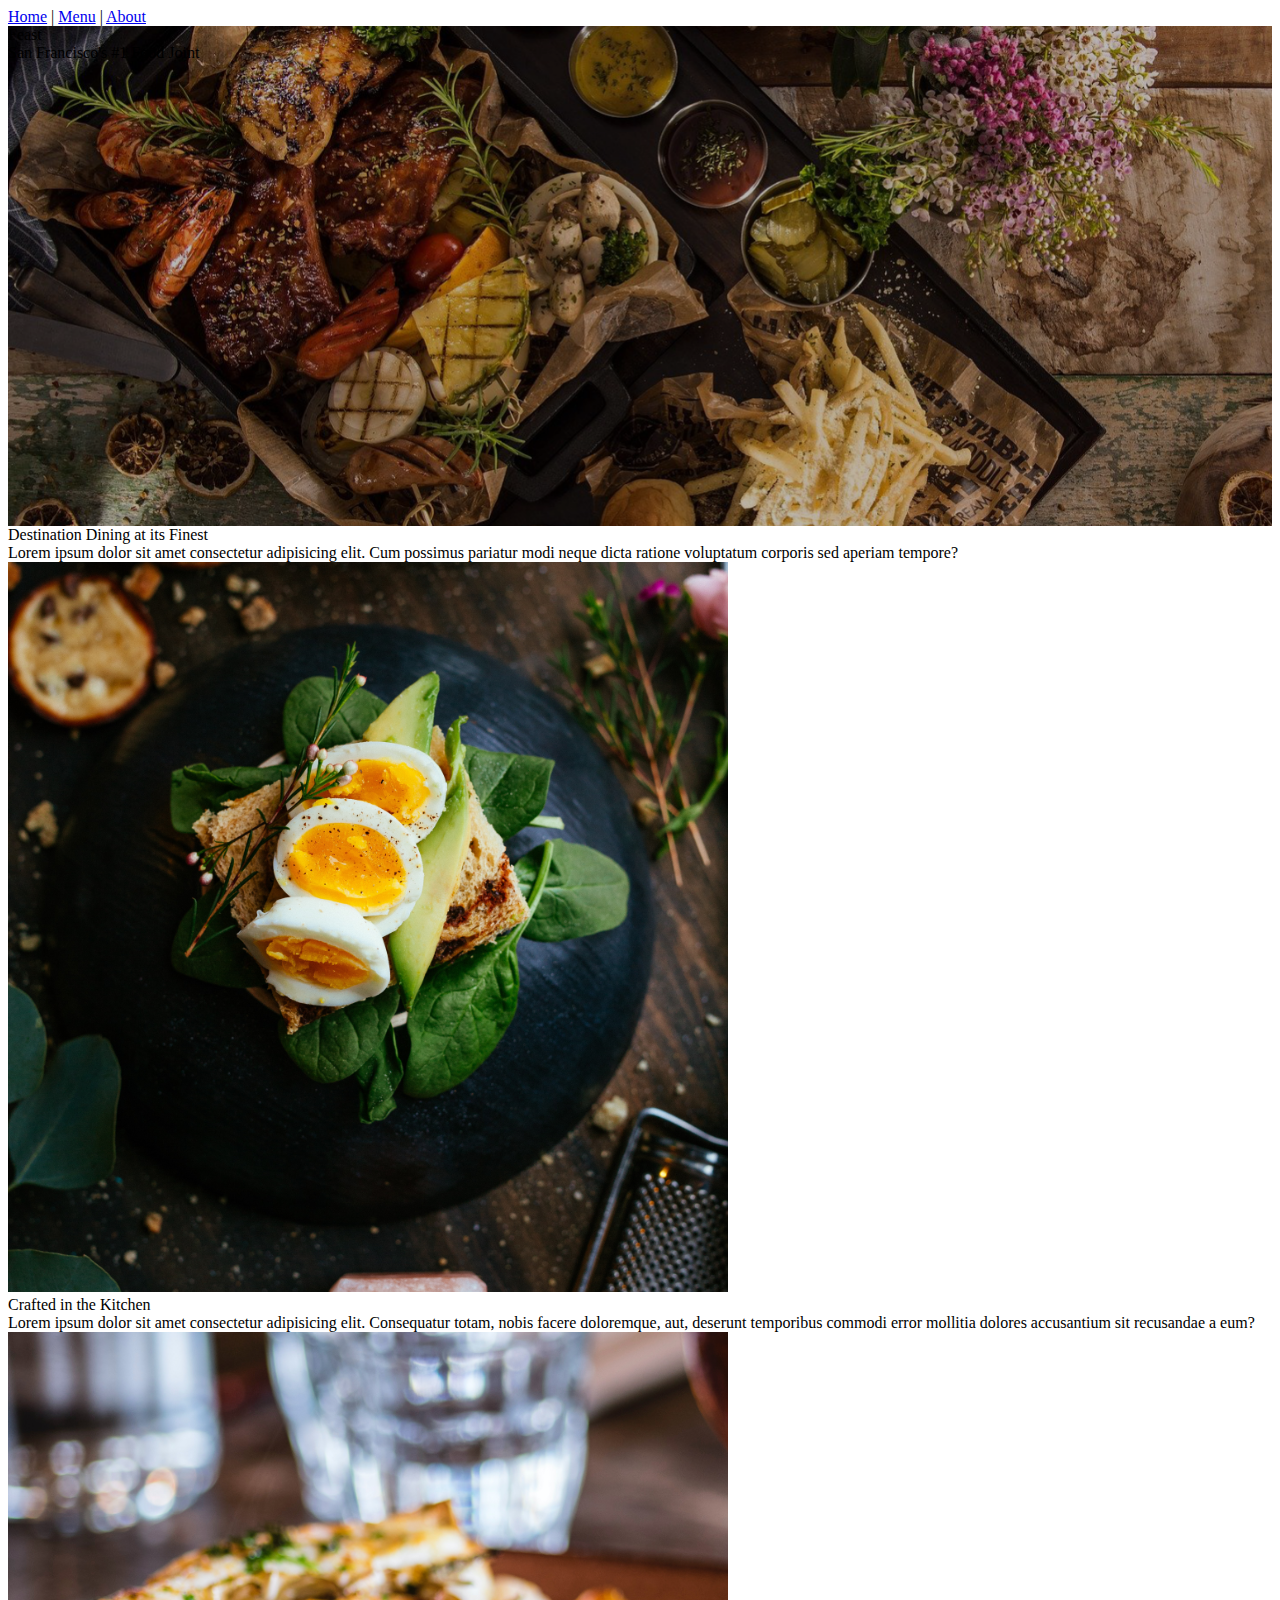
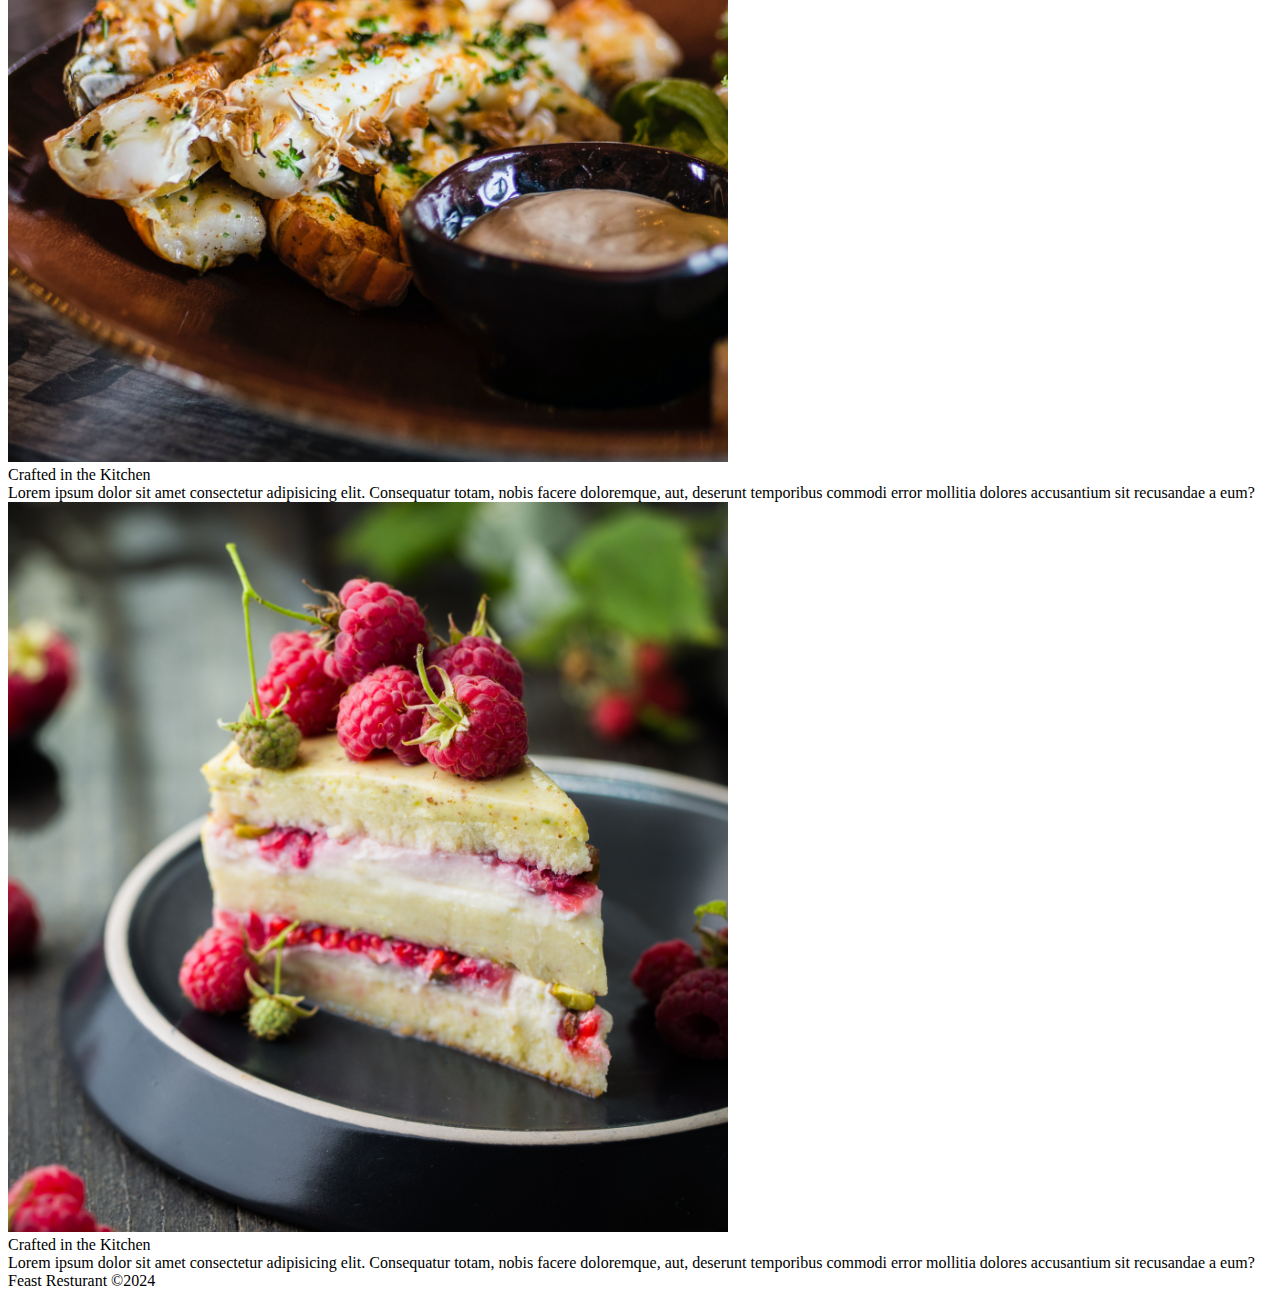
==== index.html @ 178ecf15 "Initial Commit" ====
<!DOCTYPE html>
<html lang="en">
<head>
    <meta charset="UTF-8">
    <meta name="viewport" content="width=device-width, initial-scale=1.0">
    <title>Feast Restaurant</title>
    <link rel="stylesheet" href="css/site.css">
</head>
<body>
    <header>
        <nav>
            <div><a href="\.">Home</a> | <a href="\menu.html">Menu</a> | <a href="about.html">About</a></div>
        </nav>
        <div class="background-div" style="background-image: url('/images/Hero Image.png');">
            <div class="hero-title">Feast</div>
            <div class="hero-tagline">San Francisco's #1 Food Joint</div>
        </div>
   </header>    
    <main>

    </main>
    <section>
        <div>Destination Dining at its Finest</div>
        <div>Lorem ipsum dolor sit amet consectetur adipisicing elit. Cum possimus pariatur modi neque dicta ratione voluptatum corporis sed aperiam tempore?</div>
    </section>
    <section>
        <div class="img-text-right">
            <img src="images/Crafted in the Kitchen.png" />
            <div class="headline">Crafted in the Kitchen</div>
            <div class="blurb">Lorem ipsum dolor sit amet consectetur adipisicing elit. Consequatur totam, nobis facere doloremque, aut, deserunt temporibus commodi error mollitia dolores accusantium sit recusandae a eum?</div>
        </div>
        <div class="img-text-left">
            <img src="images/Fresh Ingredients.png"/>
            <div class="headline">Crafted in the Kitchen</div>
            <div class="blurb">Lorem ipsum dolor sit amet consectetur adipisicing elit. Consequatur totam, nobis facere doloremque, aut, deserunt temporibus commodi error mollitia dolores accusantium sit recusandae a eum?</div>
        </div>
        <div class="img-text-right">
            <img src="images/Master Chef.png"/>
            <div class="headline">Crafted in the Kitchen</div>
            <div class="blurb">Lorem ipsum dolor sit amet consectetur adipisicing elit. Consequatur totam, nobis facere doloremque, aut, deserunt temporibus commodi error mollitia dolores accusantium sit recusandae a eum?</div>
        </div>
    </section>
    <footer>
        <div>Feast Resturant &copy2024</div>
    </footer>
</body>
</html>
---- css/site.css ----
.background-div {
    width: 100%;
    height: 500px;
    background-size: cover;
    background-position: center;
}
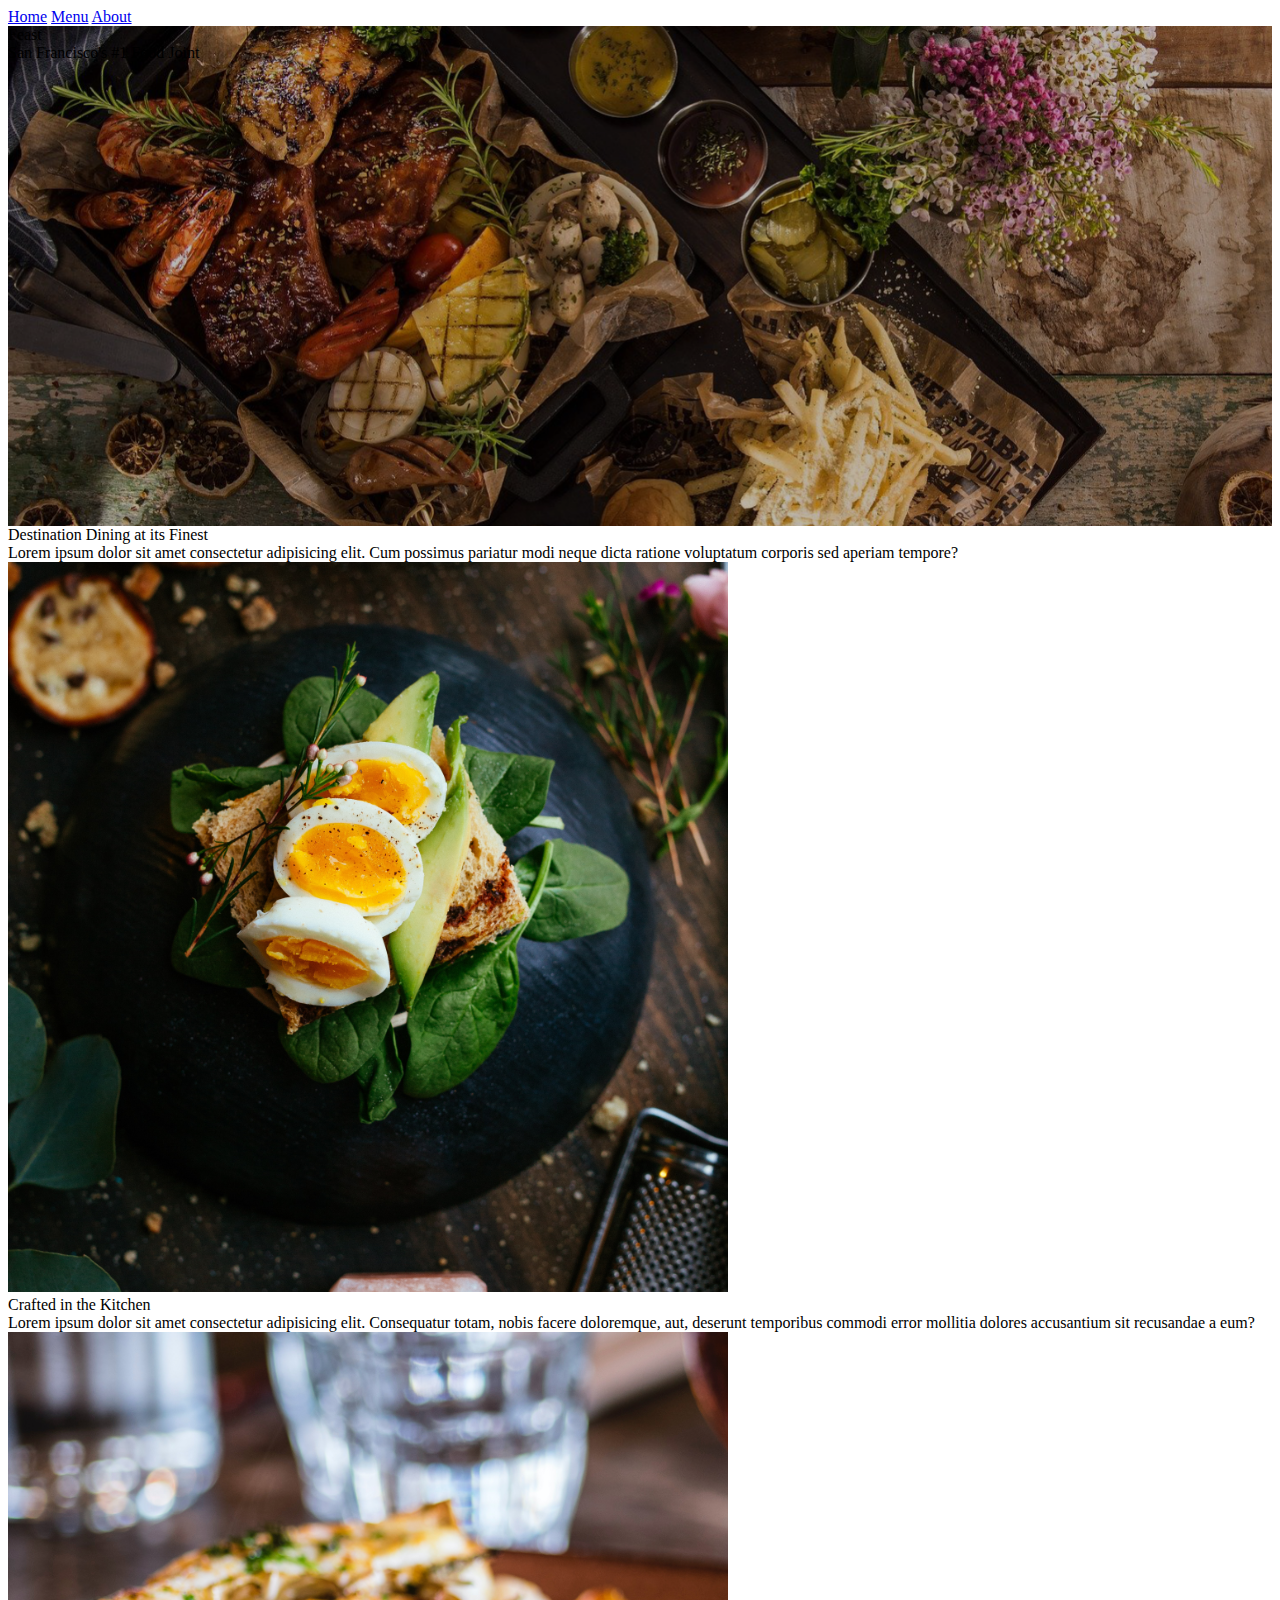
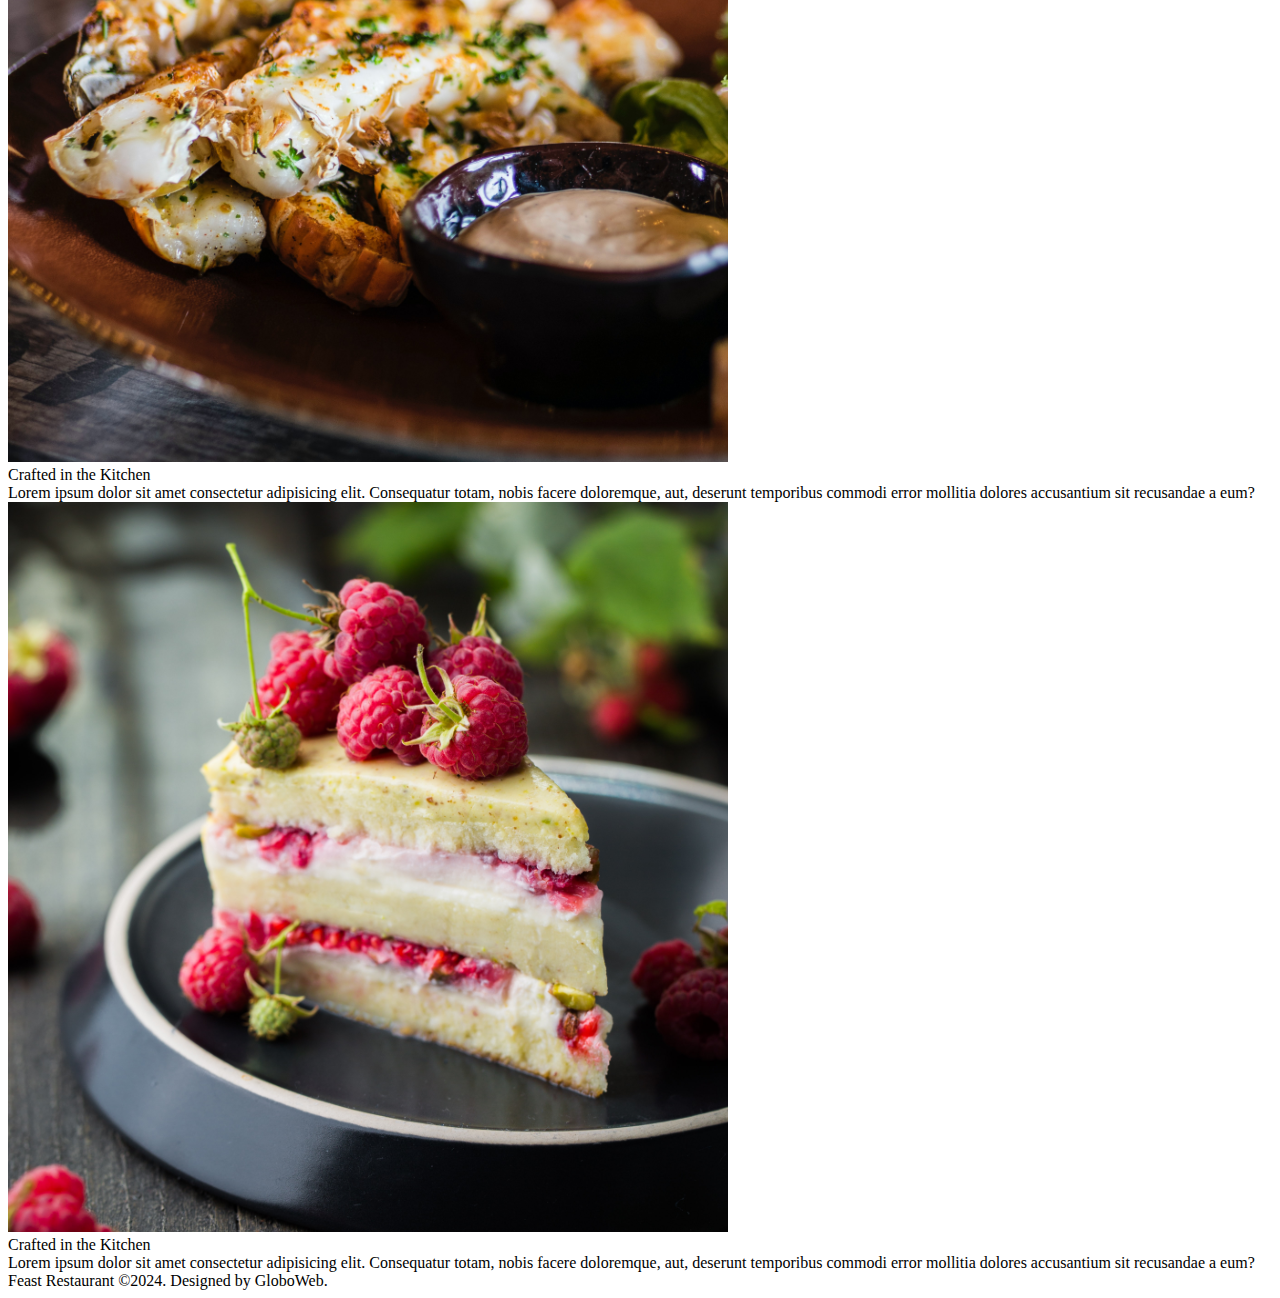
==== commit 884254c3: "Added Stucture to Index.html" ====
--- a/index.html
+++ b/index.html
@@ -3,45 +3,58 @@
 <head>
     <meta charset="UTF-8">
     <meta name="viewport" content="width=device-width, initial-scale=1.0">
-    <title>Feast Restaurant</title>
+    <title>Feast</title>
     <link rel="stylesheet" href="css/site.css">
 </head>
 <body>
+
     <header>
         <nav>
-            <div><a href="\.">Home</a> | <a href="\menu.html">Menu</a> | <a href="about.html">About</a></div>
+            <a href="\.">Home</a>
+            <a href="\menu.html">Menu</a>
+            <a href="about.html">About</a>
         </nav>
-        <div class="background-div" style="background-image: url('/images/Hero Image.png');">
+        <div class="background-div" style="background-image: url('/images/Hero Image.png'); alt:''" aria-hidden="true">
             <div class="hero-title">Feast</div>
             <div class="hero-tagline">San Francisco's #1 Food Joint</div>
         </div>
    </header>    
+
     <main>
+        <section>
+            <article class="text-center">
+                <div class="headline">Destination Dining at its Finest</div>
+                <div class="blurb">Lorem ipsum dolor sit amet consectetur adipisicing elit. Cum possimus pariatur modi neque dicta ratione voluptatum corporis sed aperiam tempore?</div>    
+            </article>
+        </section>
+        <section>
+            <article class="img-text-right">
+                <img src="images/Crafted in the Kitchen.png" alt="boiled egss cut in half, avocado, and toast arfully presented on a bed of lettuce" />
+                <div>
+                    <div class="headline">Crafted in the Kitchen</div>
+                    <div class="blurb">Lorem ipsum dolor sit amet consectetur adipisicing elit. Consequatur totam, nobis facere doloremque, aut, deserunt temporibus commodi error mollitia dolores accusantium sit recusandae a eum?</div>
+                </div>
+            </article>
+            <article class="img-text-left">
+                <img src="images/Fresh Ingredients.png" alt="grilled and spiced seafood on a plate with a dipping sauce"/>
+                <div>
+                    <div class="headline">Crafted in the Kitchen</div>
+                    <div class="blurb">Lorem ipsum dolor sit amet consectetur adipisicing elit. Consequatur totam, nobis facere doloremque, aut, deserunt temporibus commodi error mollitia dolores accusantium sit recusandae a eum?</div>
+                </div>
+            </article>
+            <article class="img-text-right">
+                <img src="images/Master Chef.png" alt="a delicious looking raspberry cake with whole raspberries on top and raspberry filling in two of five layers"/>
+                <div>
+                    <div class="headline">Crafted in the Kitchen</div>
+                    <div class="blurb">Lorem ipsum dolor sit amet consectetur adipisicing elit. Consequatur totam, nobis facere doloremque, aut, deserunt temporibus commodi error mollitia dolores accusantium sit recusandae a eum?</div>
+                </div>
+            </article>
+        </section>    
+    </main>
 
-    </main>
-    <section>
-        <div>Destination Dining at its Finest</div>
-        <div>Lorem ipsum dolor sit amet consectetur adipisicing elit. Cum possimus pariatur modi neque dicta ratione voluptatum corporis sed aperiam tempore?</div>
-    </section>
-    <section>
-        <div class="img-text-right">
-            <img src="images/Crafted in the Kitchen.png" />
-            <div class="headline">Crafted in the Kitchen</div>
-            <div class="blurb">Lorem ipsum dolor sit amet consectetur adipisicing elit. Consequatur totam, nobis facere doloremque, aut, deserunt temporibus commodi error mollitia dolores accusantium sit recusandae a eum?</div>
-        </div>
-        <div class="img-text-left">
-            <img src="images/Fresh Ingredients.png"/>
-            <div class="headline">Crafted in the Kitchen</div>
-            <div class="blurb">Lorem ipsum dolor sit amet consectetur adipisicing elit. Consequatur totam, nobis facere doloremque, aut, deserunt temporibus commodi error mollitia dolores accusantium sit recusandae a eum?</div>
-        </div>
-        <div class="img-text-right">
-            <img src="images/Master Chef.png"/>
-            <div class="headline">Crafted in the Kitchen</div>
-            <div class="blurb">Lorem ipsum dolor sit amet consectetur adipisicing elit. Consequatur totam, nobis facere doloremque, aut, deserunt temporibus commodi error mollitia dolores accusantium sit recusandae a eum?</div>
-        </div>
-    </section>
     <footer>
-        <div>Feast Resturant &copy2024</div>
+        <div>Feast Restaurant &copy2024.  Designed by GloboWeb.</div>
     </footer>
+
 </body>
 </html>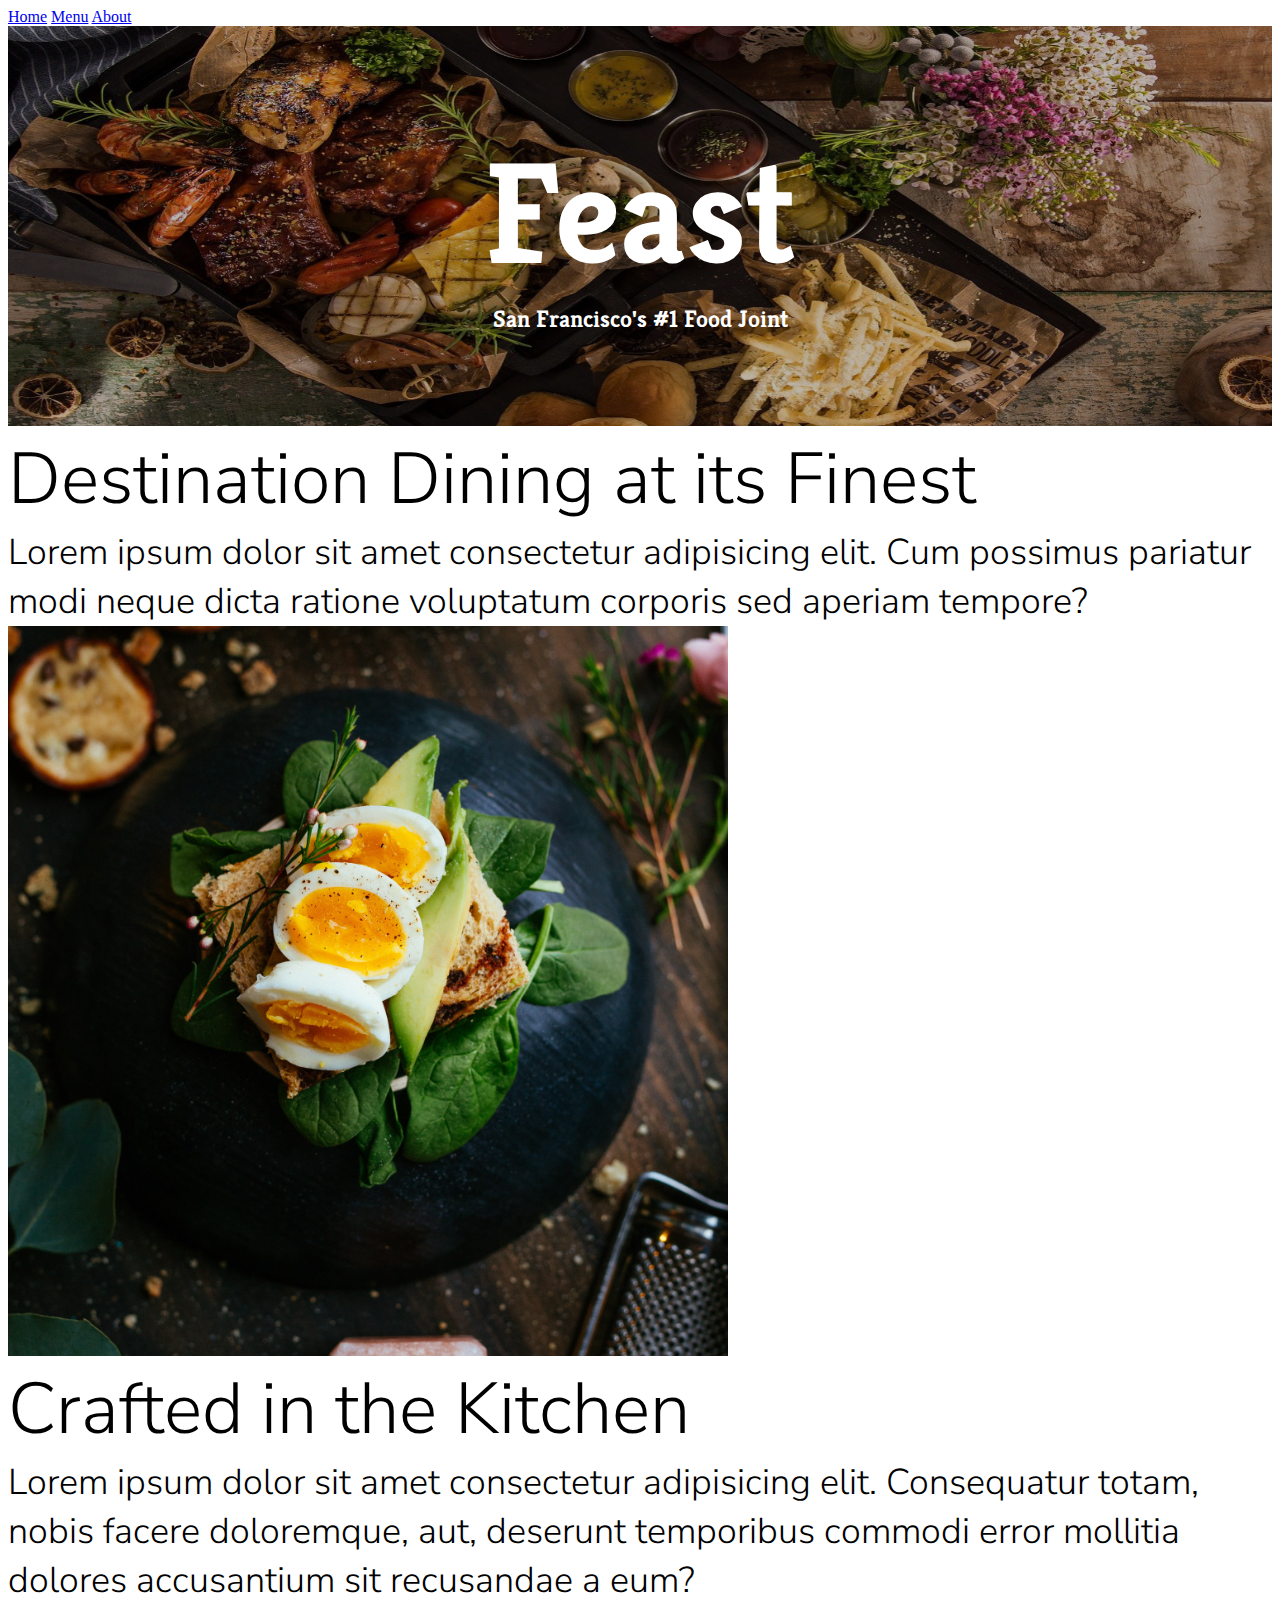
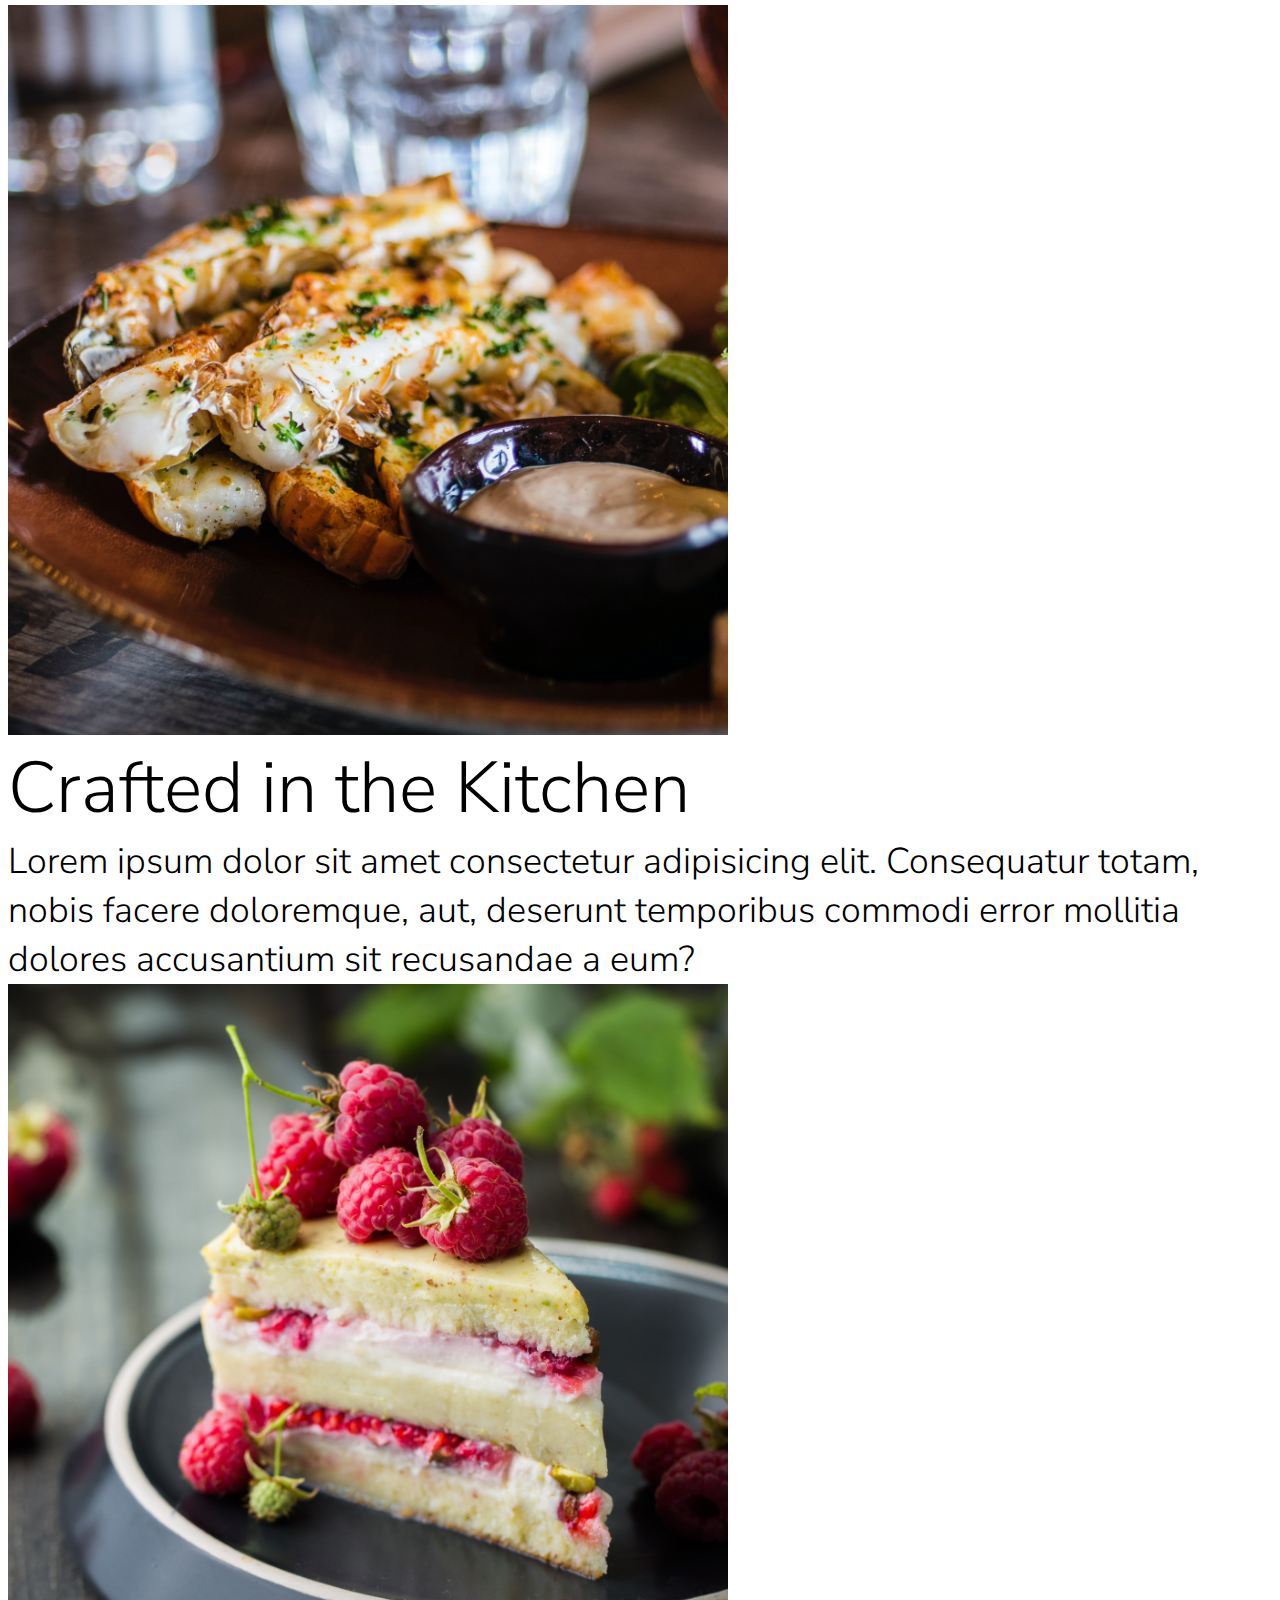
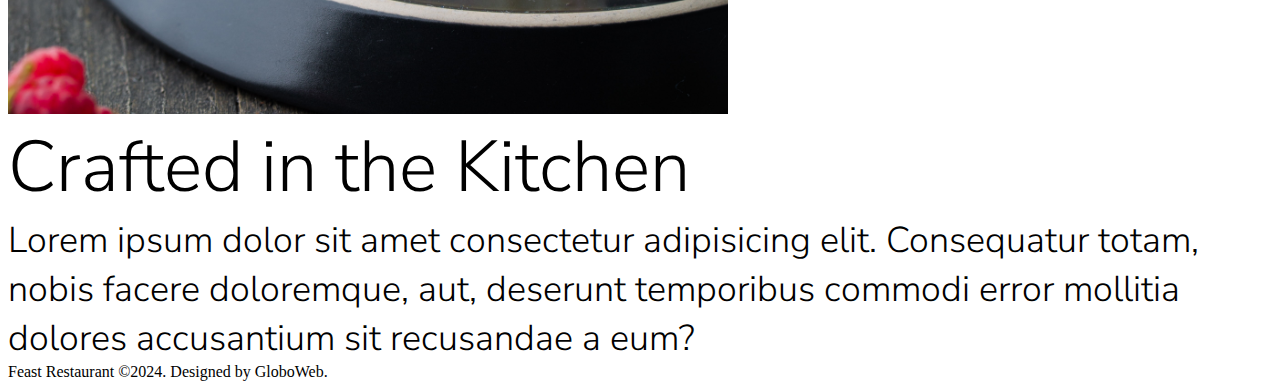
==== commit 91f91fef: "Imported Fonts and began applying CSS to Index.html" ====
--- a/index.html
+++ b/index.html
@@ -4,9 +4,10 @@
     <meta charset="UTF-8">
     <meta name="viewport" content="width=device-width, initial-scale=1.0">
     <title>Feast</title>
+    
     <link rel="stylesheet" href="css/site.css">
 </head>
-<body>
+<body">
 
     <header>
         <nav>
@@ -14,39 +15,47 @@
             <a href="\menu.html">Menu</a>
             <a href="about.html">About</a>
         </nav>
-        <div class="background-div" style="background-image: url('/images/Hero Image.png'); alt:''" aria-hidden="true">
-            <div class="hero-title">Feast</div>
-            <div class="hero-tagline">San Francisco's #1 Food Joint</div>
+        <div class="image-container">
+            <img src="images/Hero Image.png" alt="">
+            <div class="overlay">
+                <div class="hero-title kreon-700">Feast<div>
+                <div class="hero-tagline kreon-700">San Francisco's #1 Food Joint</div>
+            </div>
+            
         </div>
+        <!-- <div class="hero-div text-center" style="background-image: url('/images/Hero Image.png'); alt:''" aria-hidden="true">
+                <div class="hero-title kreon-700">Feast</div>
+                <div class="hero-tagline kreon-700">San Francisco's #1 Food Joint</div>
+        </div> -->
    </header>    
 
     <main>
         <section>
-            <article class="text-center">
-                <div class="headline">Destination Dining at its Finest</div>
-                <div class="blurb">Lorem ipsum dolor sit amet consectetur adipisicing elit. Cum possimus pariatur modi neque dicta ratione voluptatum corporis sed aperiam tempore?</div>    
+            <article>
+                <div class="headline nunito-sans-300">Destination Dining at its Finest</div>
+                <div class="blurb nunito-sans-300">Lorem ipsum dolor sit amet consectetur adipisicing elit. Cum possimus pariatur modi neque dicta ratione voluptatum corporis sed aperiam tempore?</div>    
             </article>
         </section>
         <section>
             <article class="img-text-right">
                 <img src="images/Crafted in the Kitchen.png" alt="boiled egss cut in half, avocado, and toast arfully presented on a bed of lettuce" />
                 <div>
-                    <div class="headline">Crafted in the Kitchen</div>
-                    <div class="blurb">Lorem ipsum dolor sit amet consectetur adipisicing elit. Consequatur totam, nobis facere doloremque, aut, deserunt temporibus commodi error mollitia dolores accusantium sit recusandae a eum?</div>
+                    <div class="headline nunito-sans-300">Crafted in the Kitchen</div>
+                    <div class="blurb nunito-sans-300">Lorem ipsum dolor sit amet consectetur adipisicing elit. Consequatur totam, nobis facere doloremque, aut, deserunt temporibus commodi error mollitia dolores accusantium sit recusandae a eum?</div>
                 </div>
             </article>
             <article class="img-text-left">
                 <img src="images/Fresh Ingredients.png" alt="grilled and spiced seafood on a plate with a dipping sauce"/>
                 <div>
-                    <div class="headline">Crafted in the Kitchen</div>
-                    <div class="blurb">Lorem ipsum dolor sit amet consectetur adipisicing elit. Consequatur totam, nobis facere doloremque, aut, deserunt temporibus commodi error mollitia dolores accusantium sit recusandae a eum?</div>
+                    <div class="headline nunito-sans-300">Crafted in the Kitchen</div>
+                    <div class="blurb nunito-sans-300">Lorem ipsum dolor sit amet consectetur adipisicing elit. Consequatur totam, nobis facere doloremque, aut, deserunt temporibus commodi error mollitia dolores accusantium sit recusandae a eum?</div>
                 </div>
             </article>
             <article class="img-text-right">
                 <img src="images/Master Chef.png" alt="a delicious looking raspberry cake with whole raspberries on top and raspberry filling in two of five layers"/>
                 <div>
-                    <div class="headline">Crafted in the Kitchen</div>
-                    <div class="blurb">Lorem ipsum dolor sit amet consectetur adipisicing elit. Consequatur totam, nobis facere doloremque, aut, deserunt temporibus commodi error mollitia dolores accusantium sit recusandae a eum?</div>
+                    <div class="headline nunito-sans-300">Crafted in the Kitchen</div>
+                    <div class="blurb nunito-sans-300">Lorem ipsum dolor sit amet consectetur adipisicing elit. Consequatur totam, nobis facere doloremque, aut, deserunt temporibus commodi error mollitia dolores accusantium sit recusandae a eum?</div>
                 </div>
             </article>
         </section>    
--- a/css/site.css
+++ b/css/site.css
@@ -1,6 +1,56 @@
-.background-div {
+@import url("typography.css");
+
+.hero-div {
     width: 100%;
     height: 500px;
     background-size: cover;
     background-position: center;
-}+}
+
+.hero-title {
+    color: white;
+    font-size: 144px;
+    text-align: center;
+}
+
+.hero-tagline {
+    color: white;
+    font-size: 24px;
+    text-align: center;
+}
+
+.headline {
+    font-size: 72px;
+}
+
+.blurb {
+    font-size: 36px;
+}
+
+.text-center {
+    display: grid;
+    place-items: center;
+    border:2px;
+    border-color: blue;
+}
+
+.image-container {
+    position: relative;
+    width: 100%;    
+}
+
+.image-container img {
+    width: 100%;
+    max-height: 400px;
+}
+
+.overlay {
+    position: absolute;
+    top: 50%;
+    left: 50%;
+    transform: translate(-50%,-50%);
+    color:white;
+    padding: 10px;
+    text-align: center;
+    border-radius: 5px;
+}
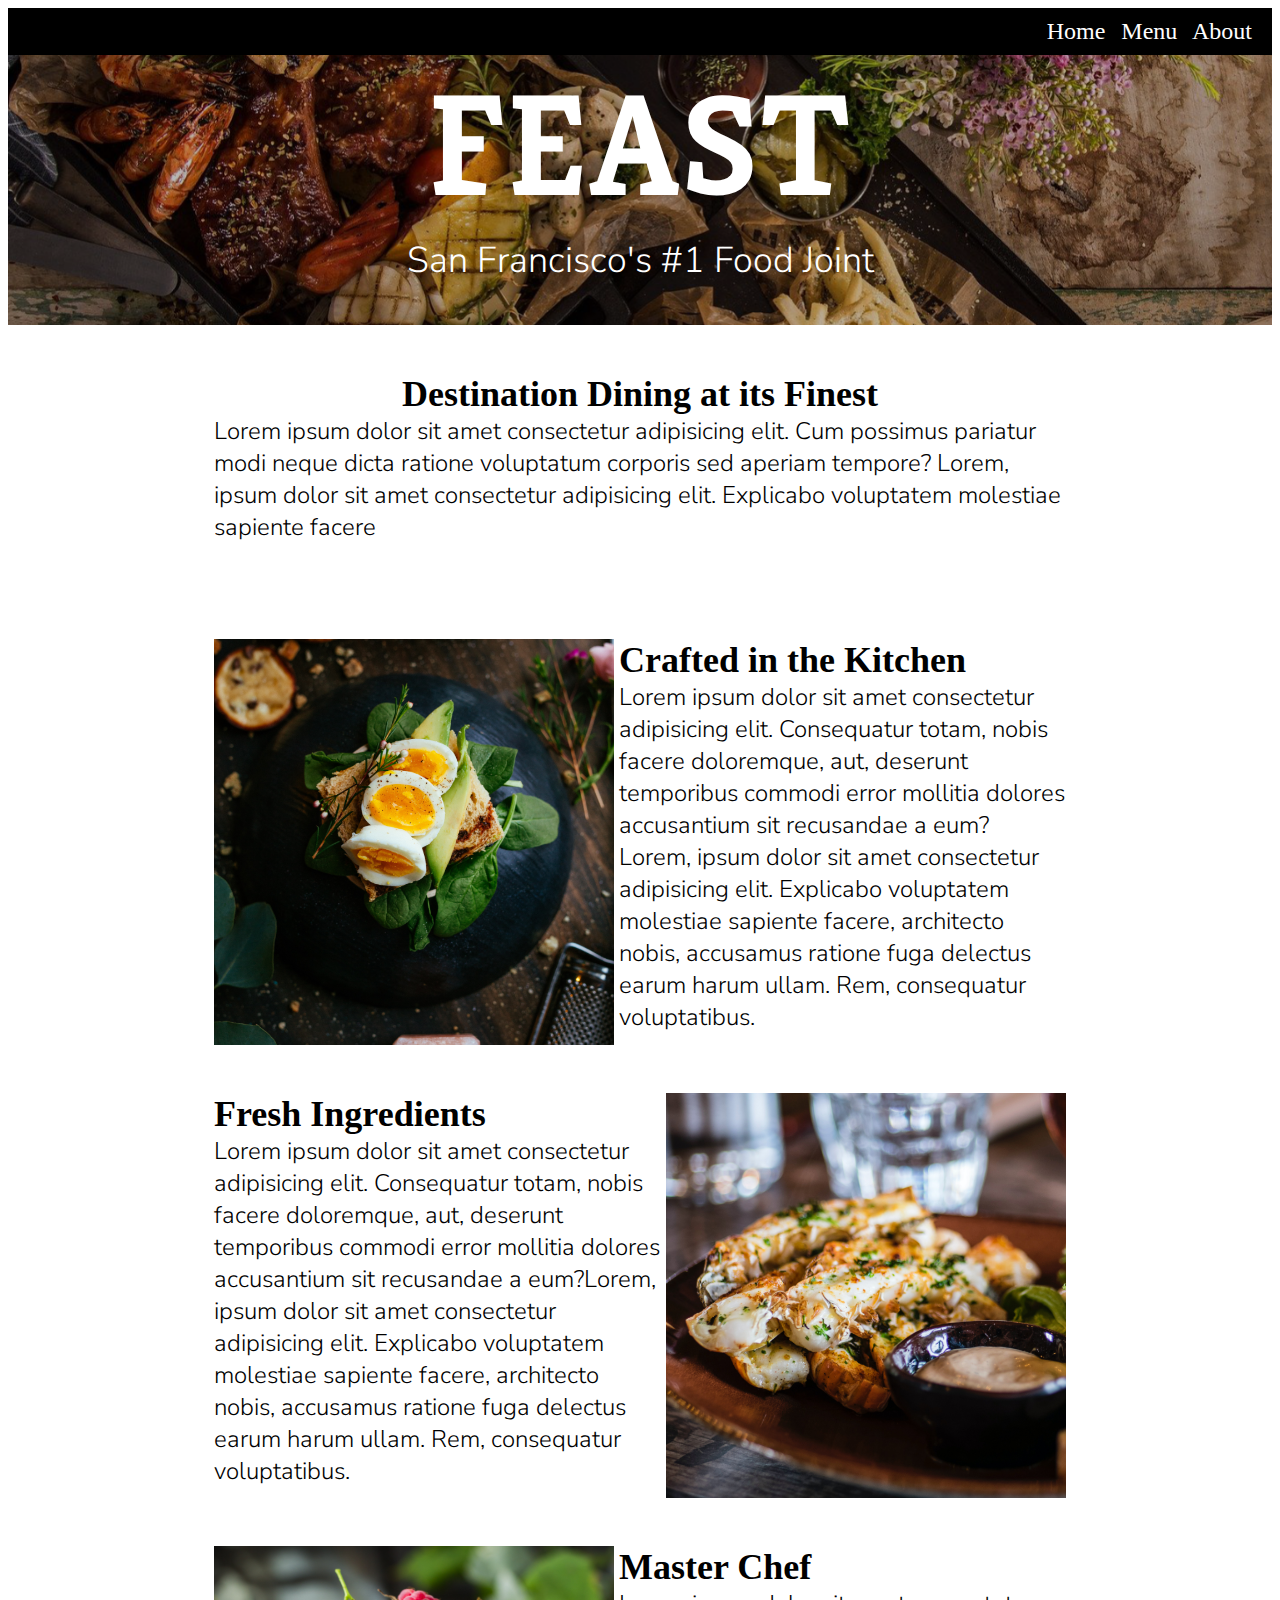
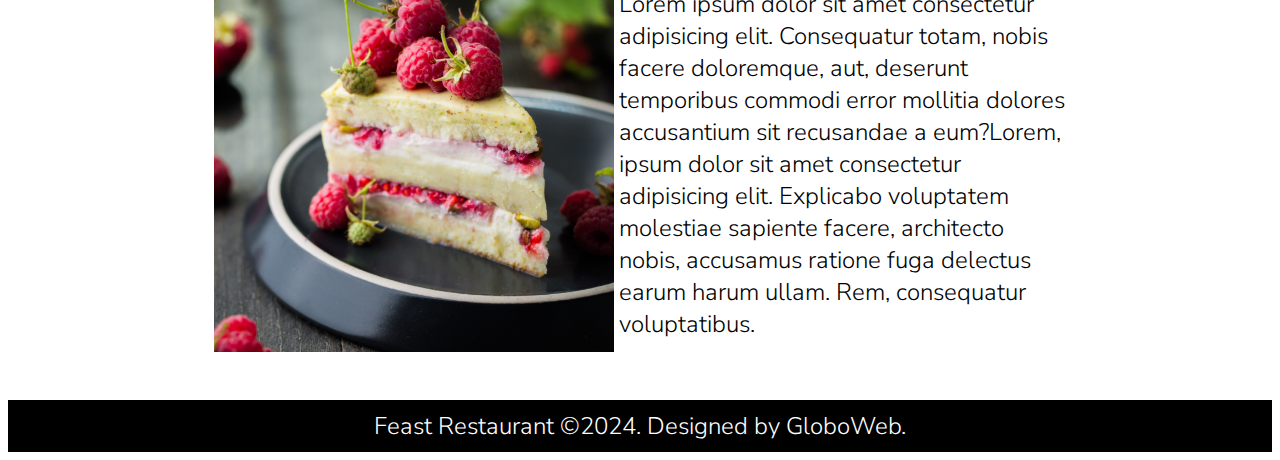
==== commit e5cf4d44: "Completed adding CSS styling to Index.html without using Flexbox.  The only thing I was unable to ac" ====
--- a/index.html
+++ b/index.html
@@ -15,53 +15,51 @@
             <a href="\menu.html">Menu</a>
             <a href="about.html">About</a>
         </nav>
-        <div class="image-container">
-            <img src="images/Hero Image.png" alt="">
-            <div class="overlay">
-                <div class="hero-title kreon-700">Feast<div>
-                <div class="hero-tagline kreon-700">San Francisco's #1 Food Joint</div>
+   </header>    
+
+    <section id="hero-banner">
+        <div class="hero-container">
+            <div>
+                <div class="kreon-700 all-caps hero-title">Feast</div>
+                <div class="nunito-sans-300 hero-tagline">San Francisco's #1 Food Joint</div>
             </div>
             
         </div>
-        <!-- <div class="hero-div text-center" style="background-image: url('/images/Hero Image.png'); alt:''" aria-hidden="true">
-                <div class="hero-title kreon-700">Feast</div>
-                <div class="hero-tagline kreon-700">San Francisco's #1 Food Joint</div>
-        </div> -->
-   </header>    
+    </section>
 
-    <main>
-        <section>
-            <article>
-                <div class="headline nunito-sans-300">Destination Dining at its Finest</div>
-                <div class="blurb nunito-sans-300">Lorem ipsum dolor sit amet consectetur adipisicing elit. Cum possimus pariatur modi neque dicta ratione voluptatum corporis sed aperiam tempore?</div>    
+    <main class="container">
+        <section id="home-intro">
+            <article class="blurb text-center">
+                <div class="headline kreon-sans-700">Destination Dining at its Finest</div>
+                <div class="nunito-sans-300">Lorem ipsum dolor sit amet consectetur adipisicing elit. Cum possimus pariatur modi neque dicta ratione voluptatum corporis sed aperiam tempore? Lorem, ipsum dolor sit amet consectetur adipisicing elit. Explicabo voluptatem molestiae sapiente facere</div>    
             </article>
         </section>
-        <section>
-            <article class="img-text-right">
-                <img src="images/Crafted in the Kitchen.png" alt="boiled egss cut in half, avocado, and toast arfully presented on a bed of lettuce" />
+        <section id="main-content">
+            <article class="blurb">
+                <img class="blurb-image-left" src="images/Crafted in the Kitchen.png" alt="boiled egss cut in half, avocado, and toast arfully presented on a bed of lettuce" />
                 <div>
-                    <div class="headline nunito-sans-300">Crafted in the Kitchen</div>
-                    <div class="blurb nunito-sans-300">Lorem ipsum dolor sit amet consectetur adipisicing elit. Consequatur totam, nobis facere doloremque, aut, deserunt temporibus commodi error mollitia dolores accusantium sit recusandae a eum?</div>
+                    <div class="headline kreon-sans-700">Crafted in the Kitchen</div>
+                    <div class="nunito-sans-300">Lorem ipsum dolor sit amet consectetur adipisicing elit. Consequatur totam, nobis facere doloremque, aut, deserunt temporibus commodi error mollitia dolores accusantium sit recusandae a eum? Lorem, ipsum dolor sit amet consectetur adipisicing elit. Explicabo voluptatem molestiae sapiente facere, architecto nobis, accusamus ratione fuga delectus earum harum ullam. Rem, consequatur voluptatibus.</div>
                 </div>
             </article>
-            <article class="img-text-left">
-                <img src="images/Fresh Ingredients.png" alt="grilled and spiced seafood on a plate with a dipping sauce"/>
+            <article class="blurb">
+                <img class="blurb-image-right" src="images/Fresh Ingredients.png" alt="grilled and spiced seafood on a plate with a dipping sauce"/>
                 <div>
-                    <div class="headline nunito-sans-300">Crafted in the Kitchen</div>
-                    <div class="blurb nunito-sans-300">Lorem ipsum dolor sit amet consectetur adipisicing elit. Consequatur totam, nobis facere doloremque, aut, deserunt temporibus commodi error mollitia dolores accusantium sit recusandae a eum?</div>
+                    <div class="headline kreon-sans-700">Fresh Ingredients</div>
+                    <div class="nunito-sans-300">Lorem ipsum dolor sit amet consectetur adipisicing elit. Consequatur totam, nobis facere doloremque, aut, deserunt temporibus commodi error mollitia dolores accusantium sit recusandae a eum?Lorem, ipsum dolor sit amet consectetur adipisicing elit. Explicabo voluptatem molestiae sapiente facere, architecto nobis, accusamus ratione fuga delectus earum harum ullam. Rem, consequatur voluptatibus.</div>
                 </div>
             </article>
-            <article class="img-text-right">
-                <img src="images/Master Chef.png" alt="a delicious looking raspberry cake with whole raspberries on top and raspberry filling in two of five layers"/>
+            <article class="blurb">
+                <img class="blurb-image-left" src="images/Master Chef.png" alt="a delicious looking raspberry cake with whole raspberries on top and raspberry filling in two of five layers"/>
                 <div>
-                    <div class="headline nunito-sans-300">Crafted in the Kitchen</div>
-                    <div class="blurb nunito-sans-300">Lorem ipsum dolor sit amet consectetur adipisicing elit. Consequatur totam, nobis facere doloremque, aut, deserunt temporibus commodi error mollitia dolores accusantium sit recusandae a eum?</div>
+                    <div class="headline kreon-sans-700">Master Chef</div>
+                    <div class="nunito-sans-300">Lorem ipsum dolor sit amet consectetur adipisicing elit. Consequatur totam, nobis facere doloremque, aut, deserunt temporibus commodi error mollitia dolores accusantium sit recusandae a eum?Lorem, ipsum dolor sit amet consectetur adipisicing elit. Explicabo voluptatem molestiae sapiente facere, architecto nobis, accusamus ratione fuga delectus earum harum ullam. Rem, consequatur voluptatibus.</div>
                 </div>
             </article>
         </section>    
     </main>
 
-    <footer>
+    <footer class="nunito-sans-300">
         <div>Feast Restaurant &copy2024.  Designed by GloboWeb.</div>
     </footer>
 
--- a/css/site.css
+++ b/css/site.css
@@ -1,10 +1,58 @@
 @import url("typography.css");
+
+nav {
+    background-color: black;
+    color: white;
+    padding: 10px;
+    text-align: right;
+    font-size: 24px;
+}
+
+nav a {
+    color: white;
+    text-decoration: none;
+    margin-right: 10px;
+}
+
+nav a:visited {
+    color: white;
+}
+
+nav a:hover {
+    color: lightgray;
+}
+
+nav a:active {
+    color: white;
+}
+
+footer {
+    background-color: black;
+    color: white;
+    padding: 10px;
+    text-align: center;
+    font-size: 24px;
+}
 
 .hero-div {
     width: 100%;
     height: 500px;
     background-size: cover;
     background-position: center;
+}
+
+.hero-container {
+    width: 100%;
+    max-height: 30vh;
+    background-image: url('/images/Hero Image.png');
+    background-size: cover;
+    background-position: center;
+    background-repeat: no-repeat;
+}
+
+.all-caps {
+    text-transform: uppercase;
+    letter-spacing: 3px;
 }
 
 .hero-title {
@@ -15,26 +63,40 @@
 
 .hero-tagline {
     color: white;
-    font-size: 24px;
+    font-size: 36px;
     text-align: center;
+    padding-bottom: 50px;
 }
 
 .headline {
-    font-size: 72px;
+    font-size: 36px;
+    font-weight: bold;
 }
 
 .blurb {
-    font-size: 36px;
+    display: flow-root;
+    font-size: 24px;
+    margin: 3rem;
+}
+
+.blurb-image-right {
+    width: 400px;
+    float: right;
+    margin-left: 5px;
+}
+
+.blurb-image-left {
+    width: 400px;
+    float: left;
+    margin-right: 5px;
 }
 
 .text-center {
     display: grid;
     place-items: center;
-    border:2px;
-    border-color: blue;
 }
 
-.image-container {
+/* .image-container {
     position: relative;
     width: 100%;    
 }
@@ -53,4 +115,20 @@
     padding: 10px;
     text-align: center;
     border-radius: 5px;
+} */
+
+.container {
+    width: 75%;
+    margin: 0 auto; /* Center the container */
+    /* border: 1px solid #000; */
+    display: flex;
+    justify-content: center; /* Center child divs horizontally */
+    flex-wrap: wrap; /* Wrap child divs if they overflow */
 }
+
+.child-div {
+    background-color: #f0f0f0;
+    padding: 20px;
+    margin: 10px;
+    flex: 1 1 100%; /* Adjust size as needed */
+}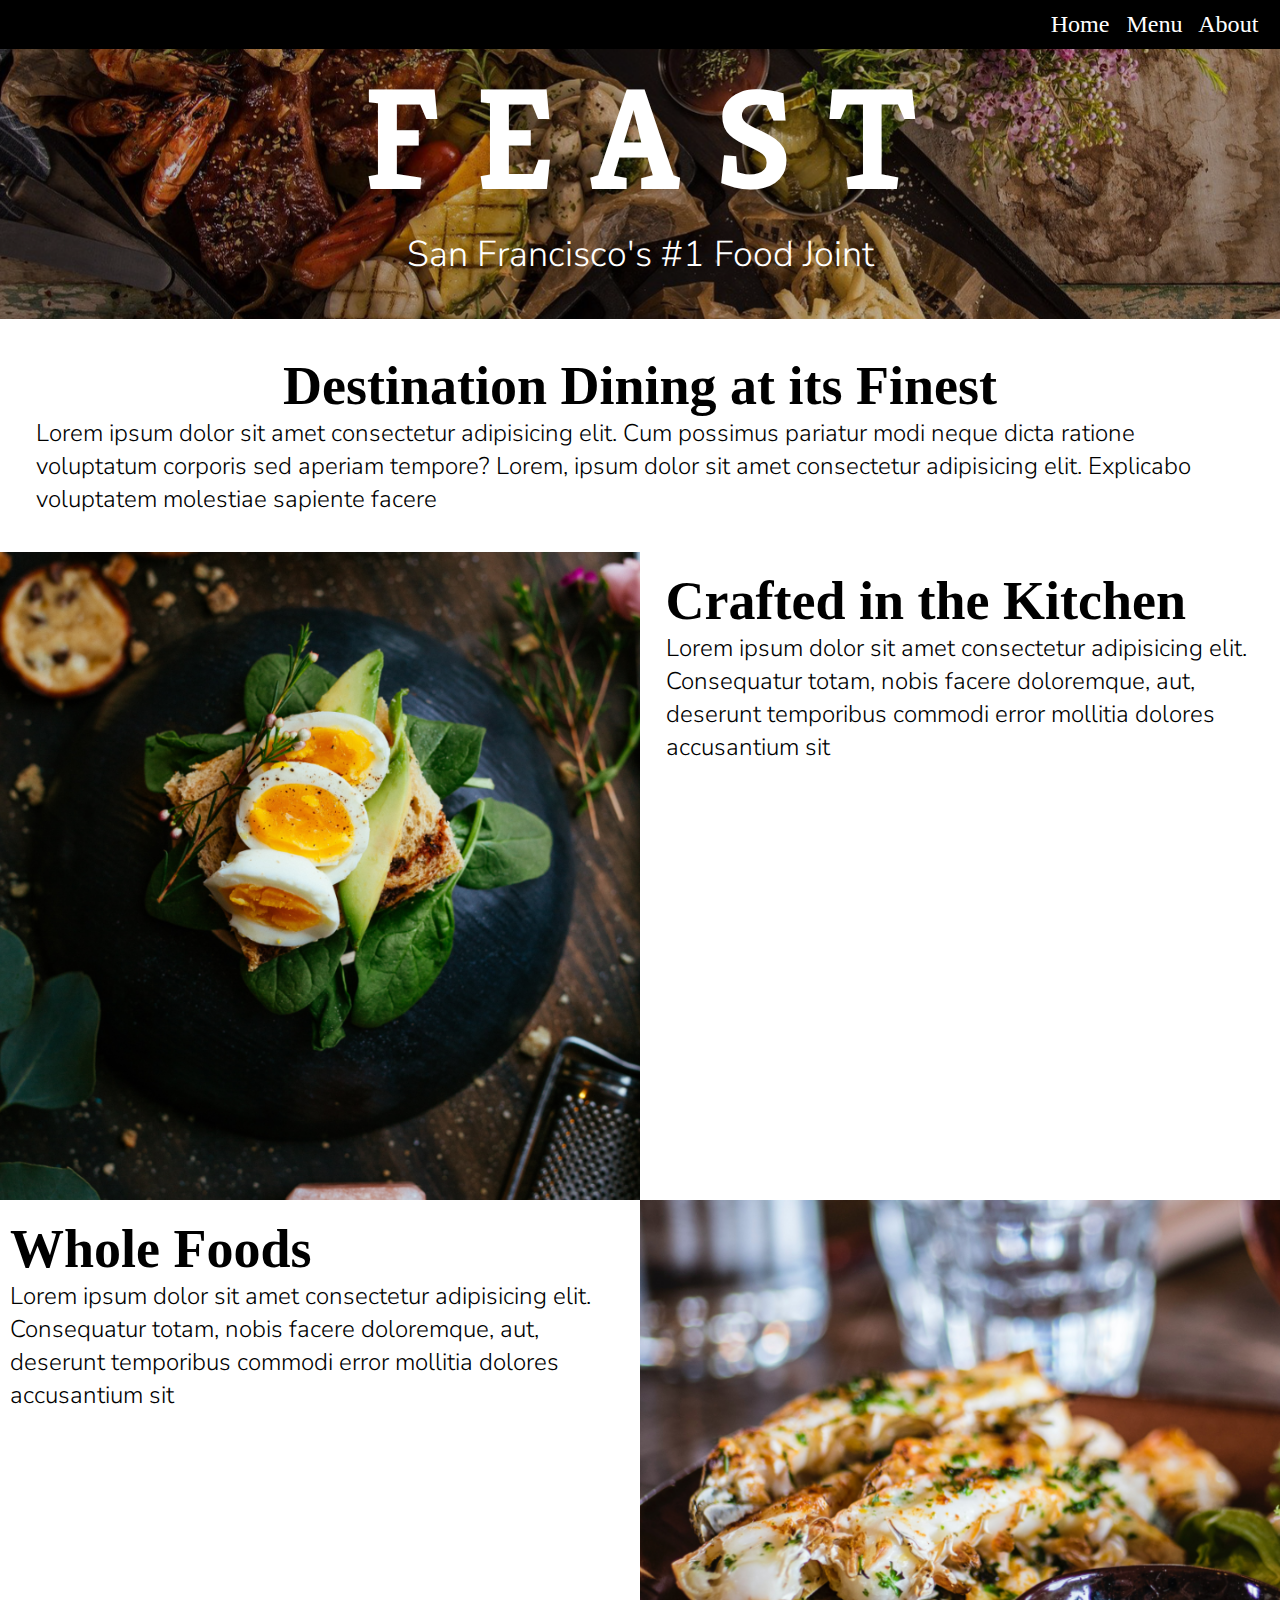
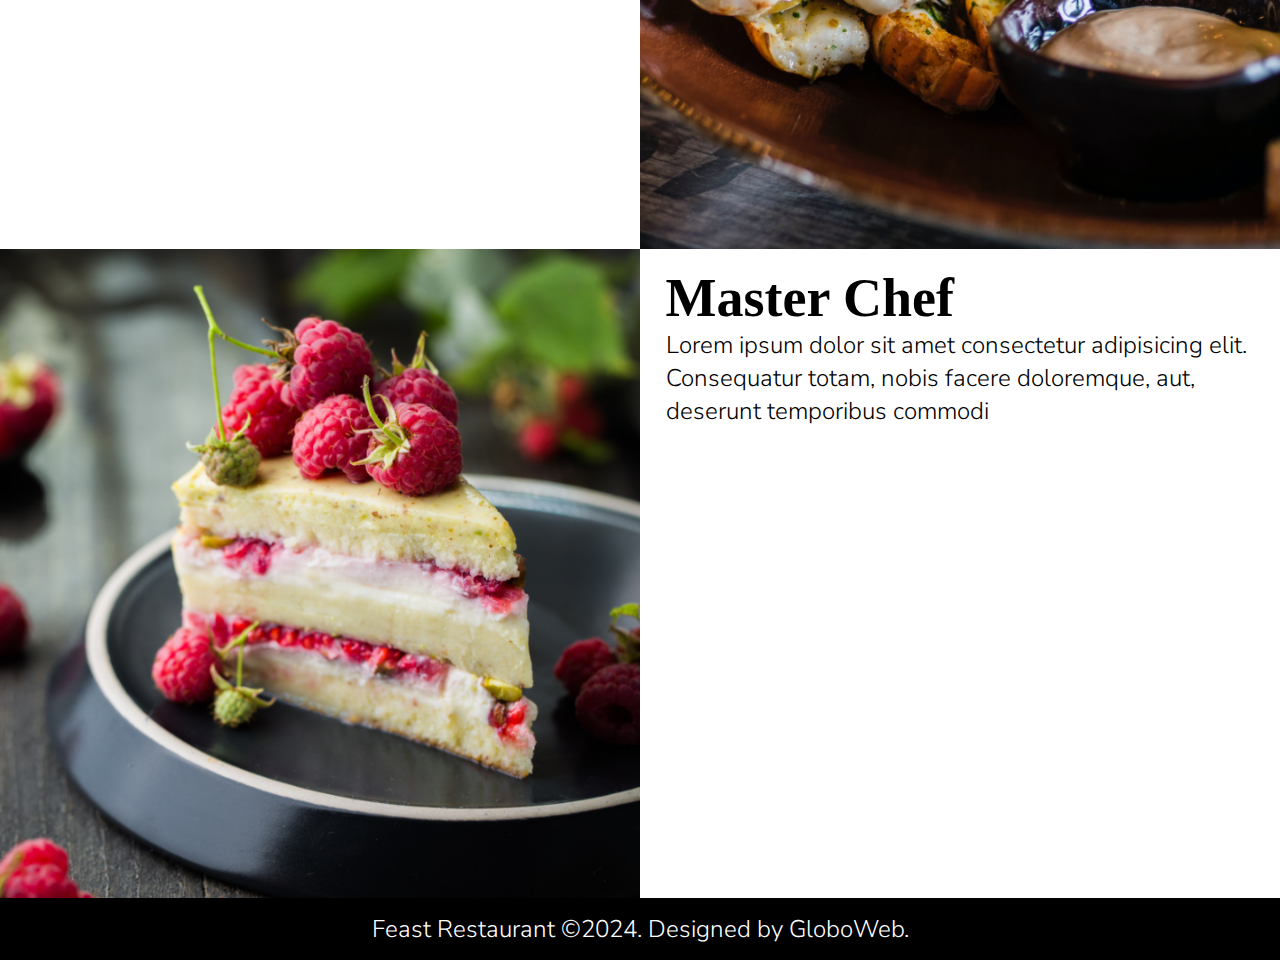
==== commit a177dbce: "Completed Initial Application of CSS to Index page" ====
--- a/index.html
+++ b/index.html
@@ -28,35 +28,35 @@
     </section>
 
     <main class="container">
-        <section id="home-intro">
+        <!-- <section id="home-intro"> -->
             <article class="blurb text-center">
                 <div class="headline kreon-sans-700">Destination Dining at its Finest</div>
                 <div class="nunito-sans-300">Lorem ipsum dolor sit amet consectetur adipisicing elit. Cum possimus pariatur modi neque dicta ratione voluptatum corporis sed aperiam tempore? Lorem, ipsum dolor sit amet consectetur adipisicing elit. Explicabo voluptatem molestiae sapiente facere</div>    
             </article>
-        </section>
-        <section id="main-content">
+        <!-- </section>
+        <section id="main-content"> -->
             <article class="blurb">
                 <img class="blurb-image-left" src="images/Crafted in the Kitchen.png" alt="boiled egss cut in half, avocado, and toast arfully presented on a bed of lettuce" />
-                <div>
+                <div class="blurb-text-right">
                     <div class="headline kreon-sans-700">Crafted in the Kitchen</div>
-                    <div class="nunito-sans-300">Lorem ipsum dolor sit amet consectetur adipisicing elit. Consequatur totam, nobis facere doloremque, aut, deserunt temporibus commodi error mollitia dolores accusantium sit recusandae a eum? Lorem, ipsum dolor sit amet consectetur adipisicing elit. Explicabo voluptatem molestiae sapiente facere, architecto nobis, accusamus ratione fuga delectus earum harum ullam. Rem, consequatur voluptatibus.</div>
+                    <div class="nunito-sans-300">Lorem ipsum dolor sit amet consectetur adipisicing elit. Consequatur totam, nobis facere doloremque, aut, deserunt temporibus commodi error mollitia dolores accusantium sit </div>
                 </div>
             </article>
             <article class="blurb">
                 <img class="blurb-image-right" src="images/Fresh Ingredients.png" alt="grilled and spiced seafood on a plate with a dipping sauce"/>
-                <div>
-                    <div class="headline kreon-sans-700">Fresh Ingredients</div>
-                    <div class="nunito-sans-300">Lorem ipsum dolor sit amet consectetur adipisicing elit. Consequatur totam, nobis facere doloremque, aut, deserunt temporibus commodi error mollitia dolores accusantium sit recusandae a eum?Lorem, ipsum dolor sit amet consectetur adipisicing elit. Explicabo voluptatem molestiae sapiente facere, architecto nobis, accusamus ratione fuga delectus earum harum ullam. Rem, consequatur voluptatibus.</div>
+                <div class="blurb-text-left">
+                    <div class="headline kreon-sans-700">Whole Foods</div>
+                    <div class="nunito-sans-300">Lorem ipsum dolor sit amet consectetur adipisicing elit. Consequatur totam, nobis facere doloremque, aut, deserunt temporibus commodi error mollitia dolores accusantium sit</div>
                 </div>
             </article>
             <article class="blurb">
                 <img class="blurb-image-left" src="images/Master Chef.png" alt="a delicious looking raspberry cake with whole raspberries on top and raspberry filling in two of five layers"/>
-                <div>
+                <div class="blurb-text-right">
                     <div class="headline kreon-sans-700">Master Chef</div>
-                    <div class="nunito-sans-300">Lorem ipsum dolor sit amet consectetur adipisicing elit. Consequatur totam, nobis facere doloremque, aut, deserunt temporibus commodi error mollitia dolores accusantium sit recusandae a eum?Lorem, ipsum dolor sit amet consectetur adipisicing elit. Explicabo voluptatem molestiae sapiente facere, architecto nobis, accusamus ratione fuga delectus earum harum ullam. Rem, consequatur voluptatibus.</div>
+                    <div class="nunito-sans-300">Lorem ipsum dolor sit amet consectetur adipisicing elit. Consequatur totam, nobis facere doloremque, aut, deserunt temporibus commodi </div>
                 </div>
             </article>
-        </section>    
+        <!-- </section>     -->
     </main>
 
     <footer class="nunito-sans-300">
--- a/css/site.css
+++ b/css/site.css
@@ -1,17 +1,26 @@
 @import url("typography.css");
+
+html {
+    font-size: 36px;
+}
+
+body {
+    max-width: 1440px;
+    margin:auto;
+}
 
 nav {
     background-color: black;
     color: white;
-    padding: 10px;
+    padding: .3rem;
     text-align: right;
-    font-size: 24px;
+    font-size: .67rem
 }
 
 nav a {
     color: white;
     text-decoration: none;
-    margin-right: 10px;
+    margin-right: .3rem;
 }
 
 nav a:visited {
@@ -29,9 +38,9 @@
 footer {
     background-color: black;
     color: white;
-    padding: 10px;
+    padding: .4rem;
     text-align: center;
-    font-size: 24px;
+    font-size: .67rem;
 }
 
 .hero-div {
@@ -52,83 +61,79 @@
 
 .all-caps {
     text-transform: uppercase;
-    letter-spacing: 3px;
+    letter-spacing: 1rem;
+    text-indent: 1rem;
 }
 
 .hero-title {
     color: white;
-    font-size: 144px;
+    font-size: 4rem;
     text-align: center;
 }
 
 .hero-tagline {
     color: white;
-    font-size: 36px;
+    font-size: 1rem;
     text-align: center;
     padding-bottom: 50px;
+    margin: 0;
 }
 
 .headline {
-    font-size: 36px;
+    font-size: 1.5rem;
     font-weight: bold;
 }
 
 .blurb {
     display: flow-root;
-    font-size: 24px;
-    margin: 3rem;
+    font-size: .67rem;
 }
 
 .blurb-image-right {
-    width: 400px;
+    width: 50%;
     float: right;
-    margin-left: 5px;
 }
 
 .blurb-image-left {
-    width: 400px;
+    width: 50%;
     float: left;
-    margin-right: 5px;
+}
+
+.blurb-text-right {
+    width: 48%;
+    float: right;
+    margin-top: .5rem;
+}
+
+.blurb-text-left {
+    width: 48%;
+    float: left;
+    margin-top: .5rem;
+    margin-left: 10px;
 }
 
 .text-center {
     display: grid;
     place-items: center;
+    margin: 1rem;
 }
 
-/* .image-container {
-    position: relative;
-    width: 100%;    
-}
-
-.image-container img {
-    width: 100%;
-    max-height: 400px;
-}
-
-.overlay {
-    position: absolute;
-    top: 50%;
-    left: 50%;
-    transform: translate(-50%,-50%);
-    color:white;
-    padding: 10px;
-    text-align: center;
-    border-radius: 5px;
-} */
-
 .container {
-    width: 75%;
-    margin: 0 auto; /* Center the container */
-    /* border: 1px solid #000; */
+    margin: 0 auto;
     display: flex;
-    justify-content: center; /* Center child divs horizontally */
-    flex-wrap: wrap; /* Wrap child divs if they overflow */
+    justify-content: center;
+    flex-wrap: wrap;
 }
 
 .child-div {
     background-color: #f0f0f0;
     padding: 20px;
     margin: 10px;
-    flex: 1 1 100%; /* Adjust size as needed */
+    flex: 1 1 100%;
+}
+
+#home-intro {
+    margin-top: 0;
+    padding-top: 0;
+    text-align: center;
 }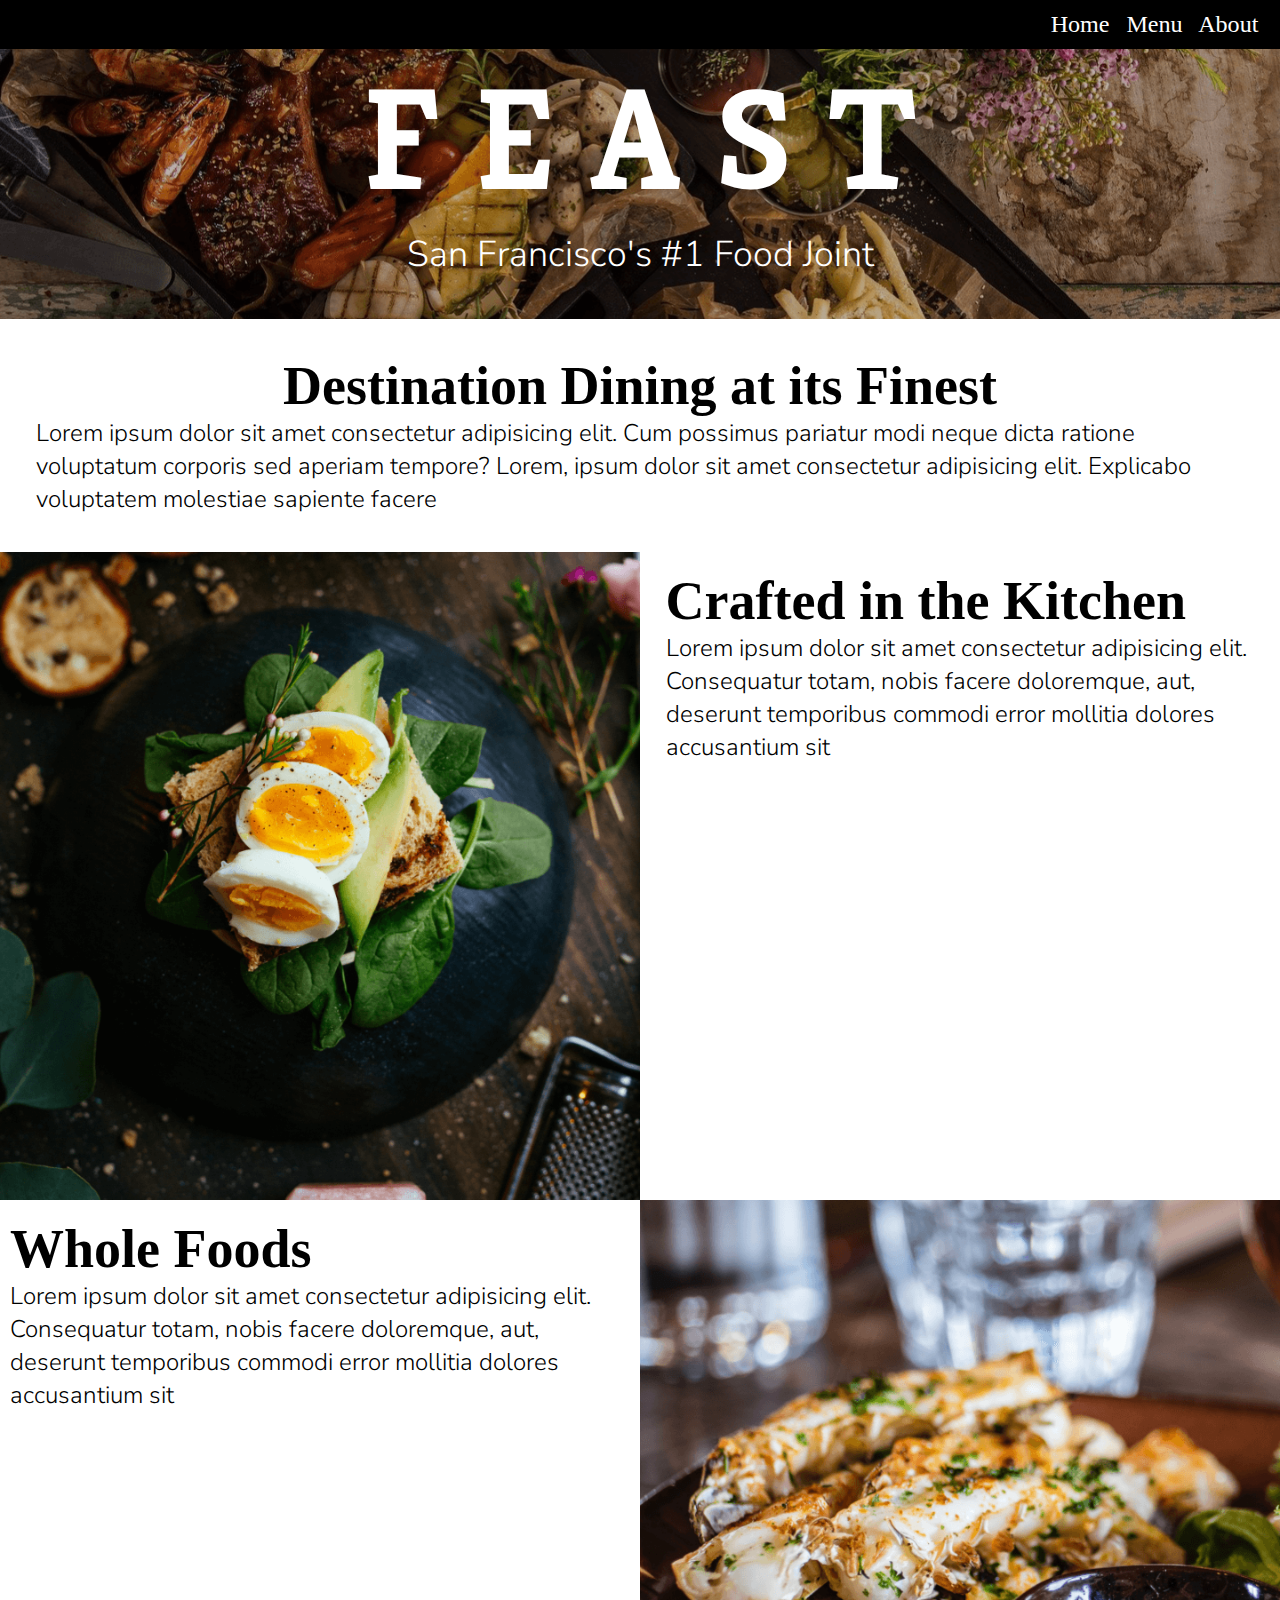
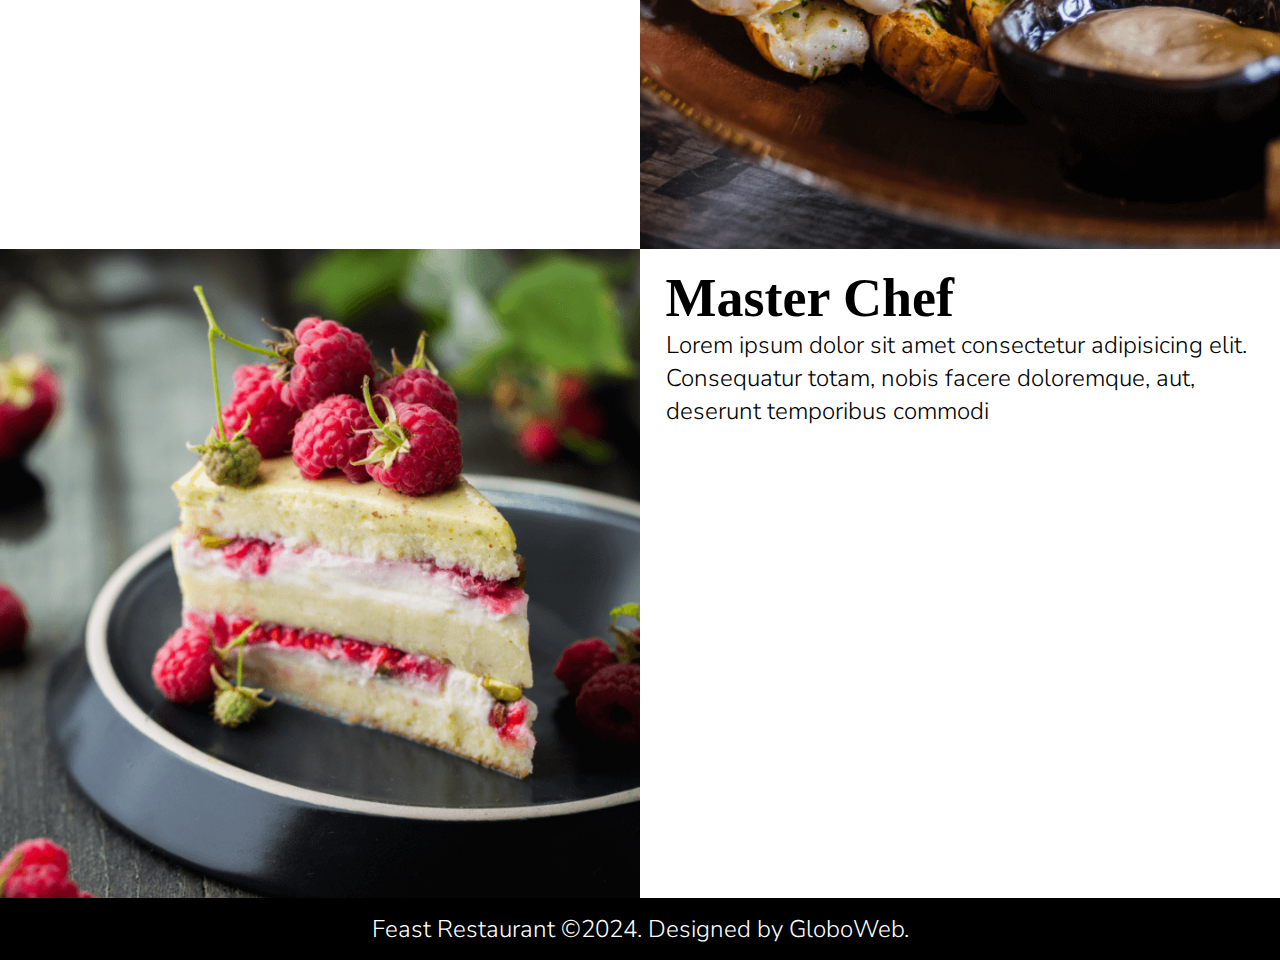
==== commit 7c2d15a0: "compressed all png images and updated references to the new compressed files" ====
--- a/index.html
+++ b/index.html
@@ -28,35 +28,31 @@
     </section>
 
     <main class="container">
-        <!-- <section id="home-intro"> -->
-            <article class="blurb text-center">
-                <div class="headline kreon-sans-700">Destination Dining at its Finest</div>
-                <div class="nunito-sans-300">Lorem ipsum dolor sit amet consectetur adipisicing elit. Cum possimus pariatur modi neque dicta ratione voluptatum corporis sed aperiam tempore? Lorem, ipsum dolor sit amet consectetur adipisicing elit. Explicabo voluptatem molestiae sapiente facere</div>    
-            </article>
-        <!-- </section>
-        <section id="main-content"> -->
-            <article class="blurb">
-                <img class="blurb-image-left" src="images/Crafted in the Kitchen.png" alt="boiled egss cut in half, avocado, and toast arfully presented on a bed of lettuce" />
-                <div class="blurb-text-right">
-                    <div class="headline kreon-sans-700">Crafted in the Kitchen</div>
-                    <div class="nunito-sans-300">Lorem ipsum dolor sit amet consectetur adipisicing elit. Consequatur totam, nobis facere doloremque, aut, deserunt temporibus commodi error mollitia dolores accusantium sit </div>
-                </div>
-            </article>
-            <article class="blurb">
-                <img class="blurb-image-right" src="images/Fresh Ingredients.png" alt="grilled and spiced seafood on a plate with a dipping sauce"/>
-                <div class="blurb-text-left">
-                    <div class="headline kreon-sans-700">Whole Foods</div>
-                    <div class="nunito-sans-300">Lorem ipsum dolor sit amet consectetur adipisicing elit. Consequatur totam, nobis facere doloremque, aut, deserunt temporibus commodi error mollitia dolores accusantium sit</div>
-                </div>
-            </article>
-            <article class="blurb">
-                <img class="blurb-image-left" src="images/Master Chef.png" alt="a delicious looking raspberry cake with whole raspberries on top and raspberry filling in two of five layers"/>
-                <div class="blurb-text-right">
-                    <div class="headline kreon-sans-700">Master Chef</div>
-                    <div class="nunito-sans-300">Lorem ipsum dolor sit amet consectetur adipisicing elit. Consequatur totam, nobis facere doloremque, aut, deserunt temporibus commodi </div>
-                </div>
-            </article>
-        <!-- </section>     -->
+        <article class="blurb text-center">
+            <div class="headline kreon-sans-700">Destination Dining at its Finest</div>
+            <div class="nunito-sans-300">Lorem ipsum dolor sit amet consectetur adipisicing elit. Cum possimus pariatur modi neque dicta ratione voluptatum corporis sed aperiam tempore? Lorem, ipsum dolor sit amet consectetur adipisicing elit. Explicabo voluptatem molestiae sapiente facere</div>    
+        </article>
+        <article class="blurb">
+            <img class="blurb-image-left" src="images/Crafted in the Kitchen.min.png" alt="boiled egss cut in half, avocado, and toast arfully presented on a bed of lettuce" />
+            <div class="blurb-text-right">
+                <div class="headline kreon-sans-700">Crafted in the Kitchen</div>
+                <div class="nunito-sans-300">Lorem ipsum dolor sit amet consectetur adipisicing elit. Consequatur totam, nobis facere doloremque, aut, deserunt temporibus commodi error mollitia dolores accusantium sit </div>
+            </div>
+        </article>
+        <article class="blurb">
+            <img class="blurb-image-right" src="images/Fresh Ingredients.min.png" alt="grilled and spiced seafood on a plate with a dipping sauce"/>
+            <div class="blurb-text-left">
+                <div class="headline kreon-sans-700">Whole Foods</div>
+                <div class="nunito-sans-300">Lorem ipsum dolor sit amet consectetur adipisicing elit. Consequatur totam, nobis facere doloremque, aut, deserunt temporibus commodi error mollitia dolores accusantium sit</div>
+            </div>
+        </article>
+        <article class="blurb">
+            <img class="blurb-image-left" src="images/Master Chef.min.png" alt="a delicious looking raspberry cake with whole raspberries on top and raspberry filling in two of five layers"/>
+            <div class="blurb-text-right">
+                <div class="headline kreon-sans-700">Master Chef</div>
+                <div class="nunito-sans-300">Lorem ipsum dolor sit amet consectetur adipisicing elit. Consequatur totam, nobis facere doloremque, aut, deserunt temporibus commodi </div>
+            </div>
+        </article>
     </main>
 
     <footer class="nunito-sans-300">
--- a/css/site.css
+++ b/css/site.css
@@ -53,7 +53,7 @@
 .hero-container {
     width: 100%;
     max-height: 30vh;
-    background-image: url('/images/Hero Image.png');
+    background-image: url('/images/Hero Image.min.png');
     background-size: cover;
     background-position: center;
     background-repeat: no-repeat;
@@ -125,6 +125,14 @@
     flex-wrap: wrap;
 }
 
+.menu-container {
+    text-align: center;
+}
+
+.menu-item {
+    padding-bottom: .5rem;
+}
+
 .child-div {
     background-color: #f0f0f0;
     padding: 20px;
